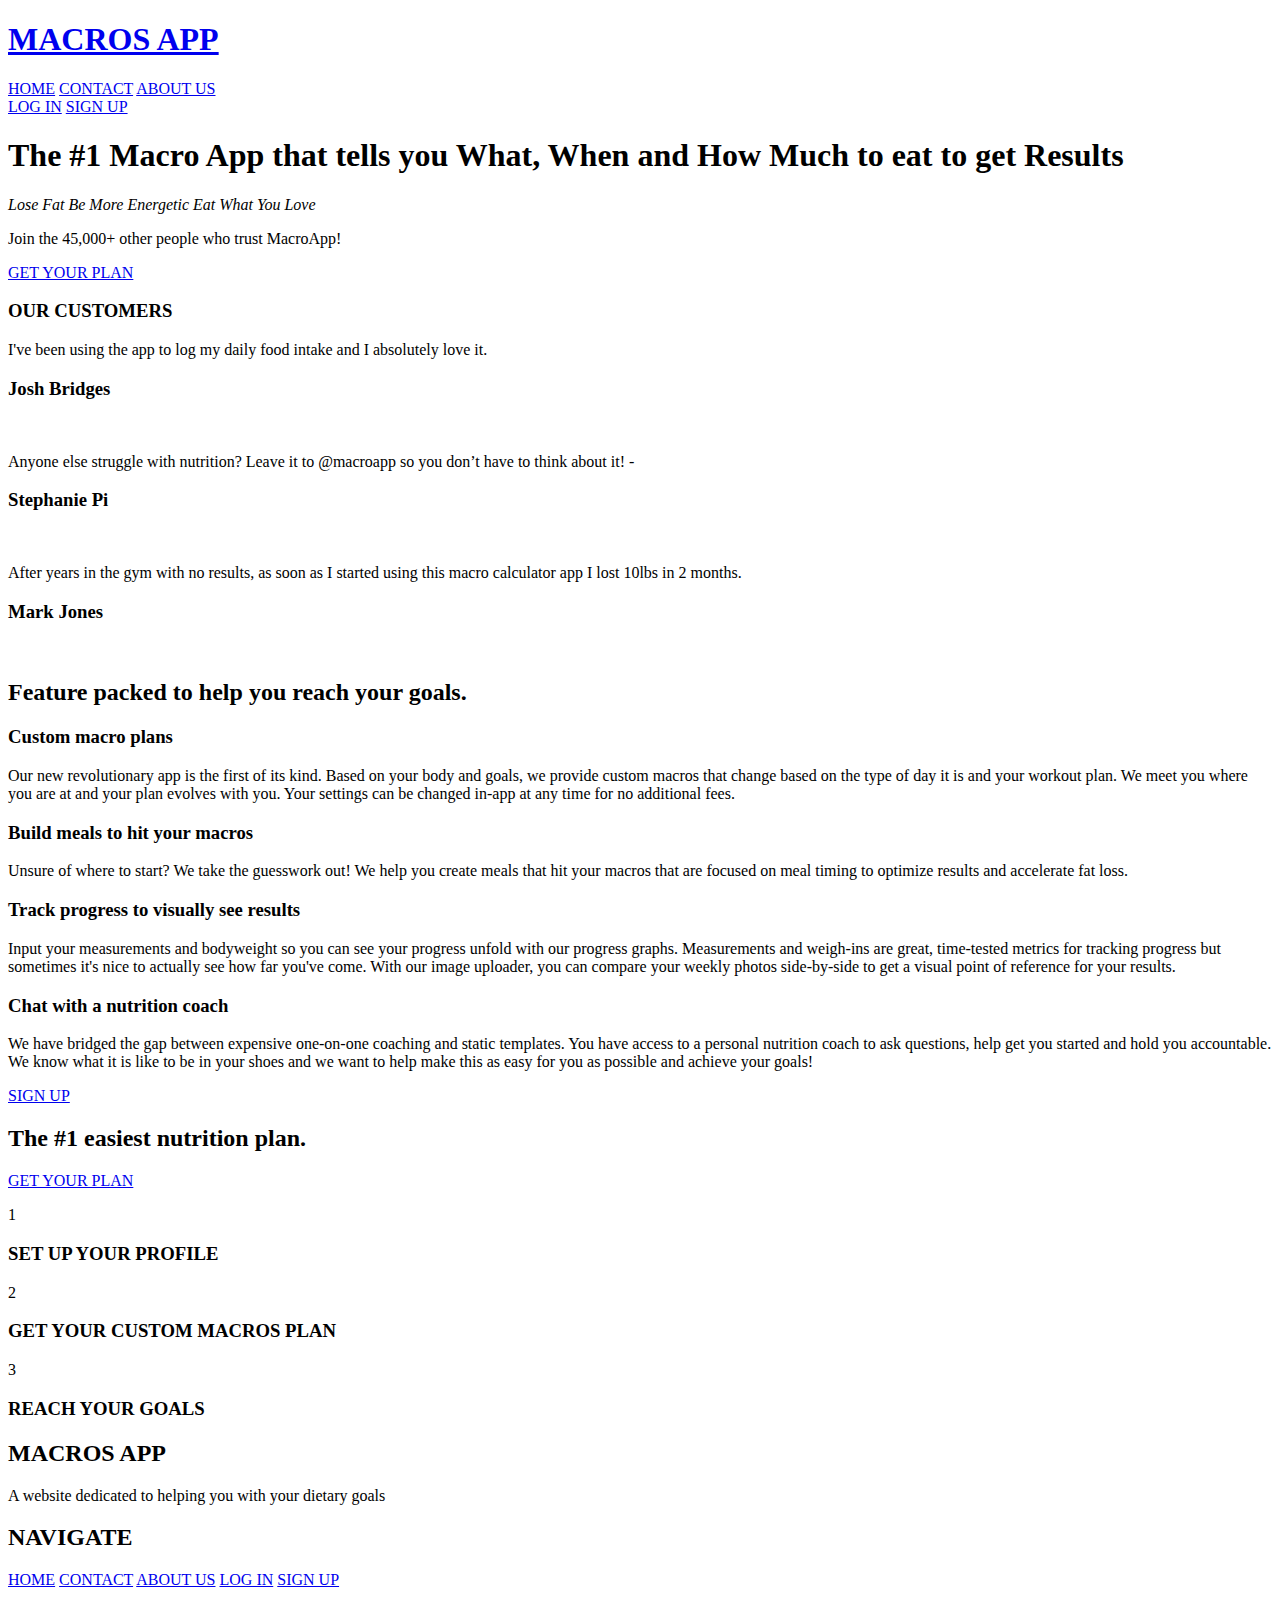
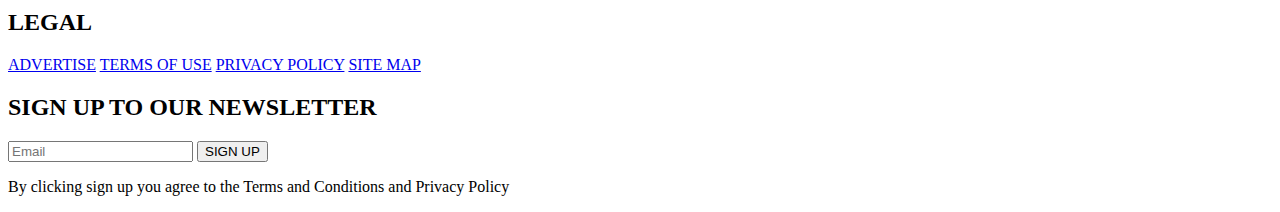
==== index.html @ be7f7d44 "Fixed some things" ====
<!DOCTYPE html>
<html lang="en">
<head>
  <meta charset="UTF-8">
  <meta name="viewport" content="width=device-width, initial-scale=1.0">
  <meta http-equiv="X-UA-Compatible" content="ie=edge">
  <script src="https://kit.fontawesome.com/41c5a5f4d3.js" crossorigin="anonymous"></script>
  <link rel="stylesheet" href="/css/index.css">
  <title>Document</title>
</head>
<body>
<header>



    <!--------------------- NAV -------------------->
    <a class="logo" href="index.html"><h1></i>MACROS APP</h1></a>
    <nav class="nav1">
        <a href="index.html">HOME</a>
        <a href="contact.html">CONTACT</a>
        <a href="about.html">ABOUT US</a>
    </nav>
    <nav class="nav2">
        <a href="https://youthful-ardinghelli-be4d90.netlify.com/login">LOG IN</a>
        <a class="btn" href="https://youthful-ardinghelli-be4d90.netlify.com/register">SIGN UP</a>
    </nav>
</header>


<!--------------------- HEADING -------------------->
<section class="heading">
    <h1>The #1 Macro App that tells you What, When and How Much to eat to get Results</h1>
    <div class="heading-icons">
      <i class="fas fa-check">Lose Fat</i>
      <i class="fas fa-check">Be More Energetic</i>
      <i class="fas fa-check">Eat What You Love</i>
    </div>
    <p>Join the 45,000+ other people who trust MacroApp!</p>
    <a href="https://youthful-ardinghelli-be4d90.netlify.com/register" class="btn">GET YOUR PLAN</a>
</section>



<!--------------------- MAIN CONTENT -------------------->

<div class="container">
<h3>OUR CUSTOMERS</h3>
<section class="cardz">
  <div class="callingcard callin1">
    <p>I've been using the app to log my daily food intake and I absolutely love it.</p>
    <h3>Josh Bridges</h3>
    <img src="/img/josh.png" alt="">
  </div>
  <div class="callingcard caliln2">
    <p>Anyone else struggle with nutrition? Leave it to @macroapp so you don’t have to think about it! -</p>
    <h3>Stephanie Pi</h3>
    <img src="/img/stephanie.png" alt="">
  </div>
  <div class="callingcard calling3">
    <p>After years in the gym with no results, as soon as I started using this macro calculator app I lost 10lbs in 2 months.</p>
    <h3>Mark Jones</h3>
    <img src="/img/mark.png" alt="">
  </div>
</section>



<section class="littlecontainerwhite featurescontainer">
    <h2>Feature packed to help you reach your goals.</h2>
    <div class="insidecontainer">

    <div class="features">
        <i class="fas fa-tasks"></i>
        <h3>Custom macro plans</h3>
        <p>Our new revolutionary app is the first of its kind. Based on your body and goals, we provide custom macros that change based on the type of day it is and your workout plan. We meet you where you are at and your plan evolves with you. Your settings can be changed in-app at any time for no additional fees.</p>
    </div>


    <div class="features">
        <i class="fab fa-phoenix-framework"></i>
        <h3>Build meals to hit your macros</h3>
        <p>Unsure of where to start? We take the guesswork out! We help you create meals that hit your macros that are focused on meal timing to optimize results and accelerate fat loss.</p>
    </div>




    <div class="features">
        <i class="fas fa-spinner"></i>
        <h3>Track progress to visually see results</h3>
        <p>Input your measurements and bodyweight so you can see your progress unfold with our progress graphs. Measurements and weigh-ins are great, time-tested metrics for tracking progress but sometimes it's nice to actually see how far you've come. With our image uploader, you can compare your weekly photos side-by-side to get a visual point of reference for your results.</p>
    </div>



    <div class="features">
      <i class="fas fa-comments"></i>
      <h3>Chat with a nutrition coach</h3>
      <p>We have bridged the gap between expensive one-on-one coaching and static templates. You have access to a personal nutrition coach to ask questions, help get you started and hold you accountable. We know what it is like to be in your shoes and we want to help make this as easy for you as possible and achieve your goals!</p>
    </div>
  </div>
  <a href="https://youthful-ardinghelli-be4d90.netlify.com/register" class="btn">SIGN UP</a>
</section>


<section class="littlecontainerpurple steps">
  <div class="stepscontainer">
    <div class="one">
      <h2>The #1 easiest nutrition plan.</h2>
      <a href="https://youthful-ardinghelli-be4d90.netlify.com/register" class="btn">GET YOUR PLAN</a>
    </div>
    <div class="two">
      <div class="firststep stepp">
        <div class="circle"><p>1</p></div>
        <h3>SET UP YOUR PROFILE</h3>
      </div>
      <div class="secondstep stepp">
        <div class="circle"><p>2</p></div>
        <h3>GET YOUR CUSTOM MACROS PLAN</h3>
      </div>
      <div class="thirdstep stepp">
        <div class="circle"><p>3</p></div>
        <h3>REACH YOUR GOALS</h3>
      </div>
    </div>
  </div> 
</section>

</div>





 <!----------------------------  FOOTER       ------------------->
 <footer>
  <div class="footerabout">
      <h2>MACROS APP</h2>
      <p>A website dedicated to helping you with your dietary goals</p>
      <div class="abouticons">
          <a href="#"><i class="fab fa-facebook-square"></i></a>
          <a href="#"><i class="fab fa-twitter-square"></i></a>
          <a href="#"><i class="fab fa-github-square"></i></a>
      </div>
  </div>



  <div class="footernav">
      <h2>NAVIGATE</h2>
     <a href="index.html">HOME</a>
      <a href="contact.html">CONTACT</a>
      <a href="about.html">ABOUT US</a>
      <a href="https://youthful-ardinghelli-be4d90.netlify.com/">LOG IN</a>
      <a href="https://youthful-ardinghelli-be4d90.netlify.com/">SIGN UP</a>
  </div>



  <div class="footerlegal">
      <h2>LEGAL</h2>
      <a href="#">ADVERTISE</a>
      <a href="#">TERMS OF USE</a>
      <a href="#">PRIVACY POLICY</a>
      <a href="#">SITE MAP</a>
  </div>


  <div class="footersignup">
      <h2>SIGN UP TO OUR NEWSLETTER</h2>
      <form action="email">
          <input type="email" placeholder="Email">
          <button class="btn">SIGN UP</button>
      </form>
      <p>By clicking sign up you agree to the Terms and Conditions and Privacy Policy</p>

  </div>






</footer>



</body>
</html>
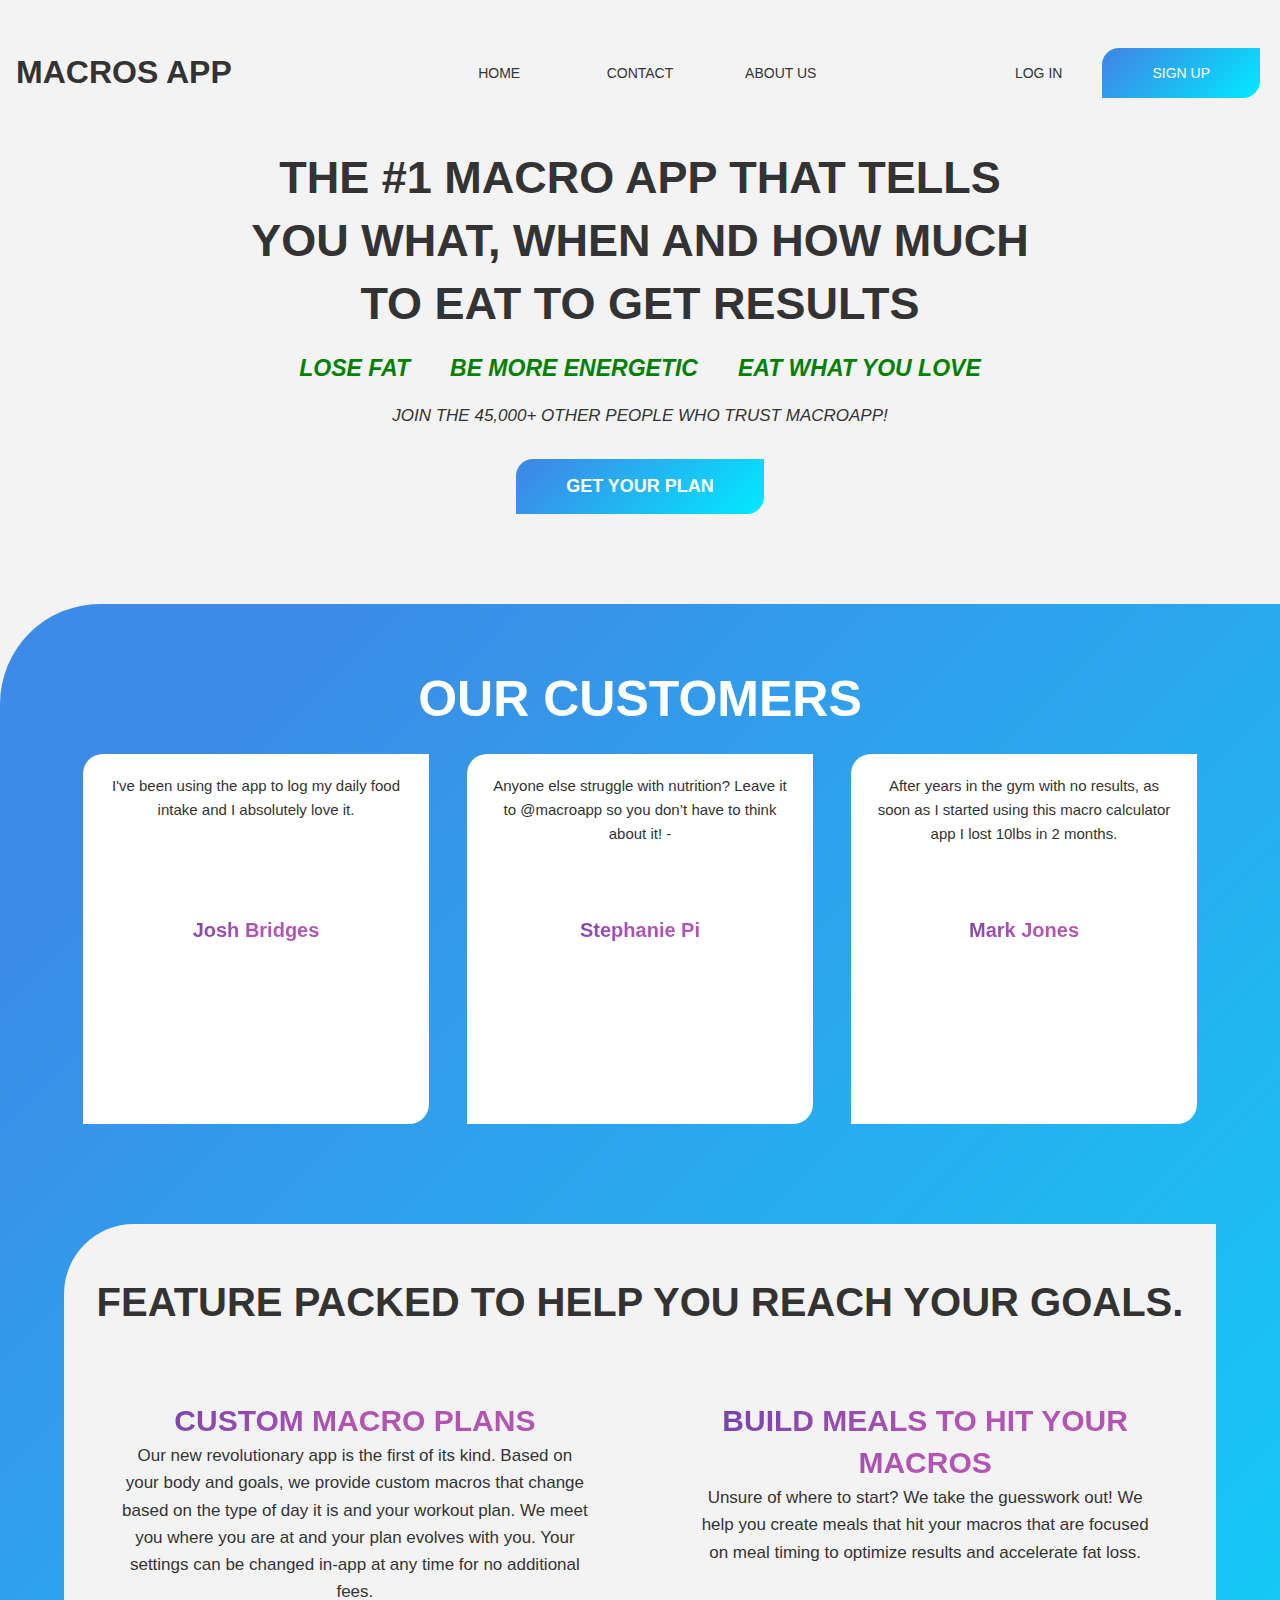
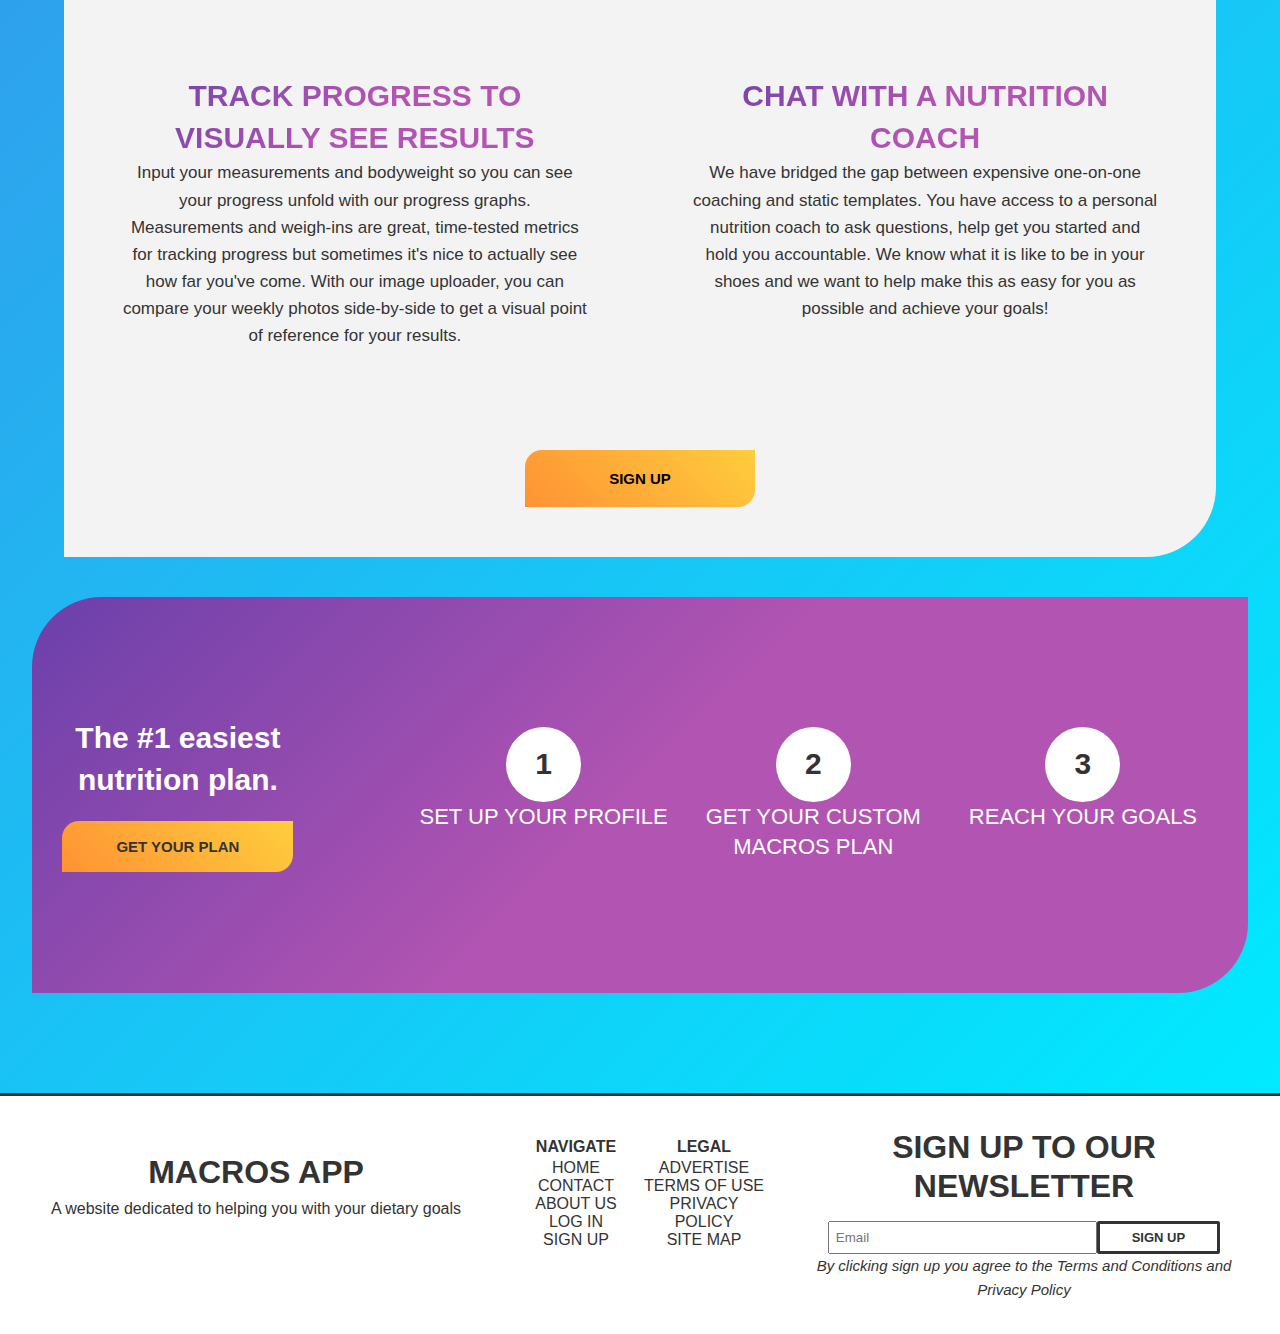
==== commit 53172952: "Removed card from team member who did not want to be in the about me page and unlinked the login/sig" ====
--- a/index.html
+++ b/index.html
@@ -1,34 +1,35 @@
 <!DOCTYPE html>
 <html lang="en">
+
 <head>
   <meta charset="UTF-8">
   <meta name="viewport" content="width=device-width, initial-scale=1.0">
   <meta http-equiv="X-UA-Compatible" content="ie=edge">
   <script src="https://kit.fontawesome.com/41c5a5f4d3.js" crossorigin="anonymous"></script>
-  <link rel="stylesheet" href="/css/index.css">
+  <link rel="stylesheet" href="./css/index.css">
   <title>Document</title>
 </head>
+
 <body>
-<header>
-
-
-
-    <!--------------------- NAV -------------------->
-    <a class="logo" href="index.html"><h1></i>MACROS APP</h1></a>
+  <header>
+
+
+    <a class="logo" href="index.html">
+      <h1></i>MACROS APP</h1>
+    </a>
     <nav class="nav1">
-        <a href="index.html">HOME</a>
-        <a href="contact.html">CONTACT</a>
-        <a href="about.html">ABOUT US</a>
+      <a href="index.html">HOME</a>
+      <a href="contact.html">CONTACT</a>
+      <a href="about.html">ABOUT US</a>
     </nav>
     <nav class="nav2">
-        <a href="https://youthful-ardinghelli-be4d90.netlify.com/login">LOG IN</a>
-        <a class="btn" href="https://youthful-ardinghelli-be4d90.netlify.com/register">SIGN UP</a>
+      <a href="#">LOG IN</a>
+      <a class="btn" href="#">SIGN UP</a>
     </nav>
-</header>
-
-
-<!--------------------- HEADING -------------------->
-<section class="heading">
+  </header>
+
+
+  <section class="heading">
     <h1>The #1 Macro App that tells you What, When and How Much to eat to get Results</h1>
     <div class="heading-icons">
       <i class="fas fa-check">Lose Fat</i>
@@ -37,153 +38,169 @@
     </div>
     <p>Join the 45,000+ other people who trust MacroApp!</p>
     <a href="https://youthful-ardinghelli-be4d90.netlify.com/register" class="btn">GET YOUR PLAN</a>
-</section>
-
-
-
-<!--------------------- MAIN CONTENT -------------------->
-
-<div class="container">
-<h3>OUR CUSTOMERS</h3>
-<section class="cardz">
-  <div class="callingcard callin1">
-    <p>I've been using the app to log my daily food intake and I absolutely love it.</p>
-    <h3>Josh Bridges</h3>
-    <img src="/img/josh.png" alt="">
+  </section>
+
+
+
+
+  <div class="container">
+    <h3>OUR CUSTOMERS</h3>
+    <section class="cardz">
+      <div class="callingcard callin1">
+        <p>I've been using the app to log my daily food intake and I absolutely love it.</p>
+        <h3>Josh Bridges</h3>
+        <img src="./img/josh.png" alt="">
+      </div>
+      <div class="callingcard caliln2">
+        <p>Anyone else struggle with nutrition? Leave it to @macroapp so you don’t have to think about it! -</p>
+        <h3>Stephanie Pi</h3>
+        <img src="./img/stephanie.png" alt="">
+      </div>
+      <div class="callingcard calling3">
+        <p>After years in the gym with no results, as soon as I started using this macro calculator app I lost 10lbs in
+          2 months.</p>
+        <h3>Mark Jones</h3>
+        <img src="./img/mark.png" alt="">
+      </div>
+    </section>
+
+
+
+    <section class="littlecontainerwhite featurescontainer">
+      <h2>Feature packed to help you reach your goals.</h2>
+      <div class="insidecontainer">
+
+        <div class="features">
+          <i class="fas fa-tasks"></i>
+          <h3>Custom macro plans</h3>
+          <p>Our new revolutionary app is the first of its kind. Based on your body and goals, we provide custom macros
+            that change based on the type of day it is and your workout plan. We meet you where you are at and your plan
+            evolves with you. Your settings can be changed in-app at any time for no additional fees.</p>
+        </div>
+
+
+        <div class="features">
+          <i class="fab fa-phoenix-framework"></i>
+          <h3>Build meals to hit your macros</h3>
+          <p>Unsure of where to start? We take the guesswork out! We help you create meals that hit your macros that are
+            focused on meal timing to optimize results and accelerate fat loss.</p>
+        </div>
+
+
+
+
+        <div class="features">
+          <i class="fas fa-spinner"></i>
+          <h3>Track progress to visually see results</h3>
+          <p>Input your measurements and bodyweight so you can see your progress unfold with our progress graphs.
+            Measurements and weigh-ins are great, time-tested metrics for tracking progress but sometimes it's nice to
+            actually see how far you've come. With our image uploader, you can compare your weekly photos side-by-side
+            to get a visual point of reference for your results.</p>
+        </div>
+
+
+
+        <div class="features">
+          <i class="fas fa-comments"></i>
+          <h3>Chat with a nutrition coach</h3>
+          <p>We have bridged the gap between expensive one-on-one coaching and static templates. You have access to a
+            personal nutrition coach to ask questions, help get you started and hold you accountable. We know what it is
+            like to be in your shoes and we want to help make this as easy for you as possible and achieve your goals!
+          </p>
+        </div>
+      </div>
+      <a href="https://youthful-ardinghelli-be4d90.netlify.com/register" class="btn">SIGN UP</a>
+    </section>
+
+
+    <section class="littlecontainerpurple steps">
+      <div class="stepscontainer">
+        <div class="one">
+          <h2>The #1 easiest nutrition plan.</h2>
+          <a href="https://youthful-ardinghelli-be4d90.netlify.com/register" class="btn">GET YOUR PLAN</a>
+        </div>
+        <div class="two">
+          <div class="firststep stepp">
+            <div class="circle">
+              <p>1</p>
+            </div>
+            <h3>SET UP YOUR PROFILE</h3>
+          </div>
+          <div class="secondstep stepp">
+            <div class="circle">
+              <p>2</p>
+            </div>
+            <h3>GET YOUR CUSTOM MACROS PLAN</h3>
+          </div>
+          <div class="thirdstep stepp">
+            <div class="circle">
+              <p>3</p>
+            </div>
+            <h3>REACH YOUR GOALS</h3>
+          </div>
+        </div>
+      </div>
+    </section>
+
   </div>
-  <div class="callingcard caliln2">
-    <p>Anyone else struggle with nutrition? Leave it to @macroapp so you don’t have to think about it! -</p>
-    <h3>Stephanie Pi</h3>
-    <img src="/img/stephanie.png" alt="">
-  </div>
-  <div class="callingcard calling3">
-    <p>After years in the gym with no results, as soon as I started using this macro calculator app I lost 10lbs in 2 months.</p>
-    <h3>Mark Jones</h3>
-    <img src="/img/mark.png" alt="">
-  </div>
-</section>
-
-
-
-<section class="littlecontainerwhite featurescontainer">
-    <h2>Feature packed to help you reach your goals.</h2>
-    <div class="insidecontainer">
-
-    <div class="features">
-        <i class="fas fa-tasks"></i>
-        <h3>Custom macro plans</h3>
-        <p>Our new revolutionary app is the first of its kind. Based on your body and goals, we provide custom macros that change based on the type of day it is and your workout plan. We meet you where you are at and your plan evolves with you. Your settings can be changed in-app at any time for no additional fees.</p>
-    </div>
-
-
-    <div class="features">
-        <i class="fab fa-phoenix-framework"></i>
-        <h3>Build meals to hit your macros</h3>
-        <p>Unsure of where to start? We take the guesswork out! We help you create meals that hit your macros that are focused on meal timing to optimize results and accelerate fat loss.</p>
-    </div>
-
-
-
-
-    <div class="features">
-        <i class="fas fa-spinner"></i>
-        <h3>Track progress to visually see results</h3>
-        <p>Input your measurements and bodyweight so you can see your progress unfold with our progress graphs. Measurements and weigh-ins are great, time-tested metrics for tracking progress but sometimes it's nice to actually see how far you've come. With our image uploader, you can compare your weekly photos side-by-side to get a visual point of reference for your results.</p>
-    </div>
-
-
-
-    <div class="features">
-      <i class="fas fa-comments"></i>
-      <h3>Chat with a nutrition coach</h3>
-      <p>We have bridged the gap between expensive one-on-one coaching and static templates. You have access to a personal nutrition coach to ask questions, help get you started and hold you accountable. We know what it is like to be in your shoes and we want to help make this as easy for you as possible and achieve your goals!</p>
-    </div>
-  </div>
-  <a href="https://youthful-ardinghelli-be4d90.netlify.com/register" class="btn">SIGN UP</a>
-</section>
-
-
-<section class="littlecontainerpurple steps">
-  <div class="stepscontainer">
-    <div class="one">
-      <h2>The #1 easiest nutrition plan.</h2>
-      <a href="https://youthful-ardinghelli-be4d90.netlify.com/register" class="btn">GET YOUR PLAN</a>
-    </div>
-    <div class="two">
-      <div class="firststep stepp">
-        <div class="circle"><p>1</p></div>
-        <h3>SET UP YOUR PROFILE</h3>
-      </div>
-      <div class="secondstep stepp">
-        <div class="circle"><p>2</p></div>
-        <h3>GET YOUR CUSTOM MACROS PLAN</h3>
-      </div>
-      <div class="thirdstep stepp">
-        <div class="circle"><p>3</p></div>
-        <h3>REACH YOUR GOALS</h3>
-      </div>
-    </div>
-  </div> 
-</section>
-
-</div>
-
-
-
-
-
- <!----------------------------  FOOTER       ------------------->
- <footer>
-  <div class="footerabout">
+
+
+
+
+
+  <!----------------------------  FOOTER       ------------------->
+  <footer>
+    <div class="footerabout">
       <h2>MACROS APP</h2>
       <p>A website dedicated to helping you with your dietary goals</p>
       <div class="abouticons">
-          <a href="#"><i class="fab fa-facebook-square"></i></a>
-          <a href="#"><i class="fab fa-twitter-square"></i></a>
-          <a href="#"><i class="fab fa-github-square"></i></a>
-      </div>
-  </div>
-
-
-
-  <div class="footernav">
+        <a href="#"><i class="fab fa-facebook-square"></i></a>
+        <a href="#"><i class="fab fa-twitter-square"></i></a>
+        <a href="#"><i class="fab fa-github-square"></i></a>
+      </div>
+    </div>
+
+
+
+    <div class="footernav">
       <h2>NAVIGATE</h2>
-     <a href="index.html">HOME</a>
+      <a href="index.html">HOME</a>
       <a href="contact.html">CONTACT</a>
       <a href="about.html">ABOUT US</a>
       <a href="https://youthful-ardinghelli-be4d90.netlify.com/">LOG IN</a>
       <a href="https://youthful-ardinghelli-be4d90.netlify.com/">SIGN UP</a>
-  </div>
-
-
-
-  <div class="footerlegal">
+    </div>
+
+
+
+    <div class="footerlegal">
       <h2>LEGAL</h2>
       <a href="#">ADVERTISE</a>
       <a href="#">TERMS OF USE</a>
       <a href="#">PRIVACY POLICY</a>
       <a href="#">SITE MAP</a>
-  </div>
-
-
-  <div class="footersignup">
+    </div>
+
+
+    <div class="footersignup">
       <h2>SIGN UP TO OUR NEWSLETTER</h2>
       <form action="email">
-          <input type="email" placeholder="Email">
-          <button class="btn">SIGN UP</button>
+        <input type="email" placeholder="Email">
+        <button class="btnn">SIGN UP</button>
       </form>
       <p>By clicking sign up you agree to the Terms and Conditions and Privacy Policy</p>
 
-  </div>
-
-
-
-
-
-
-</footer>
+    </div>
+
+
+
+
+
+
+  </footer>
 
 
 
 </body>
+
 </html>--- a/css/index.css
+++ b/css/index.css
@@ -0,0 +1,805 @@
+.littlecontainerwhite {
+  background: #f3f3f3;
+  width: 80%;
+  margin: 4rem auto;
+  border-radius: 7rem 0 7rem 0;
+}
+@media (max-width: 800px) {
+  .littlecontainerwhite {
+    margin: 0;
+  }
+}
+.littlecontainerpurple {
+  background: linear-gradient(-45deg, #b254b2 50%, #6b40ab 100%) #b254b2;
+  width: 80%;
+  margin: 4rem auto;
+  border-radius: 7rem 0 7rem 0;
+}
+@media (max-width: 800px) {
+  .littlecontainerpurple {
+    margin: 0;
+  }
+}
+* {
+  margin: 0;
+  padding: 0;
+  box-sizing: border-box;
+}
+html {
+  font-size: 62.5%;
+}
+body {
+  font-family: 'Segoe UI', Tahoma, Geneva, Verdana, sans-serif;
+  background: #f3f3f3;
+  max-width: 100%;
+  max-height: 100%;
+}
+ul {
+  list-style: none;
+}
+a {
+  text-decoration: none;
+  color: #333;
+}
+h1,
+h2,
+h3,
+h4,
+h5,
+h6 {
+  line-height: 2.72rem;
+  font-family: 'Franklin Gothic Medium', 'Arial Narrow', Arial, sans-serif;
+}
+p {
+  line-height: 2.24rem;
+}
+header {
+  max-width: 1500px;
+  display: flex;
+  justify-content: space-between;
+  align-items: center;
+  font-size: 1.4rem;
+  font-weight: 500;
+  margin: 4.8rem auto;
+}
+@media (max-width: 1180px) {
+  header {
+    flex-wrap: wrap;
+  }
+}
+@media (max-width: 500px) {
+  header {
+    margin: 1.6rem 0;
+  }
+}
+header .logo {
+  display: flex;
+  width: 33%;
+  font-size: 1.6rem;
+  color: #333;
+  justify-content: flex-start;
+}
+@media (max-width: 1180px) {
+  header .logo {
+    width: 50%;
+    order: 1;
+    justify-content: center;
+  }
+}
+@media (max-width: 500px) {
+  header .logo {
+    width: 100%;
+  }
+}
+header .logo h1 {
+  margin-left: 1.6rem;
+}
+@media (max-width: 800px) {
+  header .logo h1 {
+    font-size: 3rem;
+  }
+}
+@media (max-width: 500px) {
+  header .logo h1 {
+    font-size: 4rem;
+  }
+}
+header .nav1 {
+  width: 33%;
+  display: flex;
+  justify-content: center;
+}
+@media (max-width: 1180px) {
+  header .nav1 {
+    width: 100%;
+    order: 3;
+    margin-top: 4.8rem;
+    text-align: center;
+    background: linear-gradient(135deg, #3C8CE7 10%, #00EAFF 100%);
+    padding: 1.6rem;
+  }
+}
+@media (max-width: 500px) {
+  header .nav1 {
+    margin: 1.6rem auto;
+  }
+}
+header .nav1 a {
+  width: 33%;
+  margin: 0 auto;
+  text-align: center;
+}
+@media (max-width: 1180px) {
+  header .nav1 a {
+    color: white;
+  }
+}
+header .nav2 {
+  width: 33%;
+  display: flex;
+  justify-content: flex-end;
+  align-items: center;
+}
+@media (max-width: 1180px) {
+  header .nav2 {
+    width: 50%;
+    order: 2;
+    justify-content: center;
+  }
+}
+@media (max-width: 500px) {
+  header .nav2 {
+    width: 100%;
+    margin-top: 1.6rem;
+  }
+}
+header .nav2 a {
+  margin: 0 2rem;
+}
+@media (max-width: 1180px) {
+  header .nav2 a {
+    margin: 0 1rem;
+  }
+}
+header .nav2 .btn {
+  padding: 1.7rem 5rem;
+  background: linear-gradient(135deg, #3C8CE7 10%, #00EAFF 100%);
+  border-radius: 1.7rem 0 1.7rem 0;
+  color: white;
+}
+header .nav2 .btn:hover {
+  background: linear-gradient(135deg, #3C8CE7 40%, #00EAFF 100%);
+}
+footer {
+  display: flex;
+  background: #fff;
+  align-items: space-around;
+  justify-content: space-around;
+  border-top: 3px #333 solid;
+}
+@media (max-width: 1180px) {
+  footer {
+    flex-wrap: wrap;
+    justify-content: center;
+    text-align: center;
+  }
+}
+footer .footerabout {
+  width: 40%;
+  padding: 3.2rem;
+  display: flex;
+  justify-content: center;
+  flex-direction: column;
+  text-align: center;
+}
+@media (max-width: 1180px) {
+  footer .footerabout {
+    width: 80%;
+  }
+}
+footer .footerabout h2 {
+  font-size: 3.2rem;
+  line-height: 1.5;
+  color: #333;
+}
+footer .footerabout p {
+  font-size: 1.6rem;
+  color: #333;
+}
+footer .footerabout .abouticons {
+  font-size: 4rem;
+  display: flex;
+  justify-content: center;
+  padding-top: 1.6rem;
+}
+@media (max-width: 1180px) {
+  footer .footerabout .abouticons {
+    justify-content: space-evenly;
+  }
+}
+footer .footerabout .abouticons i {
+  color: #333;
+  padding: 0 2rem;
+}
+@media (max-width: 1180px) {
+  footer .footerabout .abouticons i {
+    padding-right: 0;
+  }
+}
+footer .footernav {
+  display: flex;
+  flex-direction: column;
+  width: 10%;
+  text-align: center;
+  justify-content: flex-start;
+  padding-top: 4rem;
+}
+footer .footernav h2 {
+  font-size: 1.6rem;
+}
+@media (max-width: 1180px) {
+  footer .footernav {
+    width: 40%;
+  }
+}
+@media (max-width: 500px) {
+  footer .footernav {
+    width: 80%;
+  }
+}
+footer .footernav a {
+  font-size: 1.6rem;
+  color: #333;
+  font-weight: 500;
+}
+footer .footernav a:hover {
+  text-decoration: underline;
+}
+footer .footerlegal {
+  display: flex;
+  flex-direction: column;
+  width: 10%;
+  justify-content: flex-start;
+  padding-top: 4rem;
+  text-align: center;
+}
+footer .footerlegal h2 {
+  font-size: 1.6rem;
+}
+@media (max-width: 1180px) {
+  footer .footerlegal {
+    width: 40%;
+  }
+}
+@media (max-width: 500px) {
+  footer .footerlegal {
+    width: 100%;
+    margin-top: 2rem;
+  }
+}
+footer .footerlegal a {
+  font-size: 1.6rem;
+  color: #333;
+  font-weight: 500;
+  width: 100%;
+}
+footer .footerlegal a:hover {
+  text-decoration: underline;
+}
+footer .footersignup {
+  display: flex;
+  width: 40%;
+  flex-direction: column;
+  padding: 3.2rem;
+  align-items: center;
+  text-align: center;
+}
+@media (max-width: 1180px) {
+  footer .footersignup {
+    width: 80%;
+    align-items: center;
+  }
+}
+@media (max-width: 500px) {
+  footer .footersignup {
+    width: 100%;
+  }
+}
+footer .footersignup h2 {
+  font-size: 3.2rem;
+  line-height: 1.2;
+  color: #333;
+}
+footer .footersignup form {
+  width: 100%;
+  margin-top: 1.6rem;
+  display: flex;
+  justify-content: center;
+}
+@media (max-width: 1180px) {
+  footer .footersignup form {
+    justify-content: center;
+  }
+}
+footer .footersignup form input {
+  padding: 0.6rem;
+  width: 60%;
+}
+footer .footersignup form .btnn {
+  border-radius: 0.2rem;
+  padding: 0.6rem 3.2rem;
+  cursor: pointer;
+  overflow: hidden;
+  background-color: transparent;
+  background-repeat: no-repeat;
+  border: 3px #333 solid;
+  color: #333;
+  font-weight: 700;
+  font-size: 1.3rem;
+}
+footer .footersignup p {
+  font-style: italic;
+  font-size: 1.5rem;
+}
+body {
+  max-height: 100% !important;
+  max-width: 100% !important;
+}
+h2,
+h3,
+h4,
+h5,
+h6 {
+  font-size: 3rem;
+  line-height: 1.4;
+  color: #333;
+}
+p {
+  font-size: 1.7rem;
+  line-height: 1.6;
+  color: #333;
+}
+.heading {
+  display: flex;
+  flex-direction: column;
+  align-items: center;
+  max-width: 800px;
+  width: 90%;
+  margin: 0 auto;
+  text-align: center;
+  justify-content: space-evenly;
+  text-transform: uppercase;
+}
+@media (max-width: 500px) {
+  .heading {
+    height: 70vh;
+    justify-content: center;
+  }
+}
+.heading h1 {
+  font-size: 4.5rem;
+  line-height: 1.4;
+  color: #333;
+}
+@media (max-width: 800px) {
+  .heading h1 {
+    width: 95%;
+    font-size: 3.6rem;
+  }
+}
+@media (max-width: 500px) {
+  .heading h1 {
+    font-size: 3rem;
+  }
+}
+.heading .heading-icons {
+  display: flex;
+  font-size: 2.3rem;
+  font-weight: 800;
+}
+@media (max-width: 800px) {
+  .heading .heading-icons {
+    flex-direction: column;
+  }
+}
+.heading .heading-icons i {
+  padding: 2rem;
+  color: green;
+}
+@media (max-width: 500px) {
+  .heading .heading-icons i {
+    font-size: 2rem;
+  }
+}
+.heading .btn {
+  padding: 1.7rem 5rem;
+  background: linear-gradient(135deg, #3C8CE7 10%, #00EAFF 100%);
+  border-radius: 1.7rem 0 1.7rem 0;
+  color: white;
+  font-size: 1.8rem;
+  font-weight: 600;
+  margin: 3rem 0;
+}
+.heading .btn:hover {
+  background: linear-gradient(135deg, #3C8CE7 40%, #00EAFF 100%);
+}
+@media (max-width: 800px) {
+  .heading .btn {
+    font-size: 1.5rem;
+  }
+}
+@media (max-width: 500px) {
+  .heading .btn {
+    width: 95%;
+  }
+}
+.heading p {
+  font-style: italic;
+  font-weight: 500;
+}
+.container {
+  margin-top: 6rem;
+  background: linear-gradient(135deg, #3C8CE7 10%, #00EAFF 100%);
+  border-radius: 10rem 0 0 0;
+  padding: 6rem 0 6rem 0;
+}
+@media (max-width: 1180px) {
+  .container {
+    border-radius: 0;
+  }
+}
+@media (max-width: 800px) {
+  .container {
+    margin: 0;
+    padding: 0;
+  }
+}
+.container h3 {
+  font-size: 5rem;
+  text-align: center;
+  color: #fff;
+}
+@media (max-width: 800px) {
+  .container h3 {
+    padding-top: 3.5rem;
+  }
+}
+.cardz {
+  width: 80%;
+  display: flex;
+  margin: 0 auto;
+  margin-top: 2rem;
+  margin-bottom: 10rem;
+  justify-content: space-around;
+}
+@media (max-width: 1500px) {
+  .cardz {
+    width: 90%;
+  }
+}
+@media (max-width: 1180px) {
+  .cardz {
+    width: 100%;
+  }
+}
+@media (max-width: 800px) {
+  .cardz {
+    flex-wrap: wrap;
+  }
+}
+.cardz .callingcard {
+  display: flex;
+  flex-direction: column;
+  align-items: center;
+  text-align: center;
+  width: 20%;
+  padding: 2rem;
+  background: #fff;
+  border-radius: 2rem 0 2rem 0;
+}
+@media (max-width: 1500px) {
+  .cardz .callingcard {
+    width: 30%;
+  }
+}
+@media (max-width: 1180px) {
+  .cardz .callingcard {
+    width: 30%;
+  }
+}
+@media (max-width: 800px) {
+  .cardz .callingcard {
+    width: 60%;
+    border-radius: 4rem 0 4rem 0;
+    margin: 2rem 0;
+  }
+}
+@media (max-width: 500px) {
+  .cardz .callingcard {
+    width: 90%;
+  }
+}
+.cardz .callingcard h3 {
+  font-size: 2rem;
+  background: linear-gradient(-45deg, #b254b2 50%, #6b40ab 100%) #b254b2;
+  -webkit-background-clip: text;
+  -webkit-text-fill-color: transparent;
+  padding: 2rem 0;
+  height: 30%;
+}
+.cardz .callingcard p {
+  color: #333;
+  font-size: 1.5rem;
+  height: 60%;
+}
+.cardz .callingcard img {
+  max-width: 100%;
+  max-height: 100%;
+  border-radius: 50%;
+  height: 150px;
+  margin: 2rem 0;
+}
+.featurescontainer {
+  padding: 8rem 0;
+}
+@media (max-width: 1500px) {
+  .featurescontainer {
+    padding: 5rem 0;
+    width: 90%;
+  }
+}
+@media (max-width: 1180px) {
+  .featurescontainer {
+    width: 100%;
+  }
+}
+@media (max-width: 800px) {
+  .featurescontainer {
+    border-radius: 0;
+  }
+}
+.featurescontainer h2 {
+  font-size: 4rem;
+  text-align: center;
+  text-transform: uppercase;
+}
+@media (max-width: 800px) {
+  .featurescontainer h2 {
+    font-size: 3.5rem;
+    width: 80%;
+    margin: 0 auto;
+  }
+}
+.featurescontainer a {
+  display: flex;
+  justify-content: center;
+  width: 20rem;
+  margin: 0 auto;
+}
+.featurescontainer .btn {
+  width: 20%;
+  padding: 2rem 0;
+  background: linear-gradient(45deg, #ff9234 0%, #ffcd3c 100%) #ffcd3c;
+  text-align: center;
+  border-radius: 1.7rem 0 1.7rem 0;
+  color: black;
+  font-size: 1.5rem;
+  font-weight: 700;
+  margin-top: 10rem;
+}
+.featurescontainer .btn:hover {
+  background: linear-gradient(45deg, #ff9234 30%, #ffcd3c 100%) #ffcd3c;
+}
+@media (max-width: 1180px) {
+  .featurescontainer .btn {
+    width: 30%;
+    margin: 0 auto;
+    margin-top: 3rem;
+  }
+}
+@media (max-width: 800px) {
+  .featurescontainer .btn {
+    width: 70%;
+  }
+}
+@media (max-width: 500px) {
+  .featurescontainer .btn {
+    width: 95%;
+  }
+}
+.featurescontainer .insidecontainer {
+  width: 80%;
+  display: flex;
+  margin: 0 auto;
+  flex-wrap: wrap;
+  justify-content: space-between;
+  text-align: center;
+}
+@media (max-width: 1500px) {
+  .featurescontainer .insidecontainer {
+    width: 90%;
+  }
+}
+.featurescontainer .insidecontainer .features {
+  margin-top: 7rem;
+  width: 45%;
+}
+@media (max-width: 800px) {
+  .featurescontainer .insidecontainer .features {
+    width: 70%;
+    margin: 7rem auto;
+  }
+}
+@media (max-width: 500px) {
+  .featurescontainer .insidecontainer .features {
+    width: 95%;
+    margin: 4rem auto;
+  }
+}
+.featurescontainer .insidecontainer .features h3 {
+  background: linear-gradient(-45deg, #b254b2 50%, #6b40ab 100%) #b254b2;
+  -webkit-background-clip: text;
+  -webkit-text-fill-color: transparent;
+  font-size: 4rem;
+  text-transform: uppercase;
+}
+@media (max-width: 1500px) {
+  .featurescontainer .insidecontainer .features h3 {
+    font-size: 3rem;
+  }
+}
+.featurescontainer .insidecontainer .features i {
+  font-size: 8rem;
+  background: linear-gradient(-45deg, #b254b2 50%, #6b40ab 100%) #b254b2;
+  -webkit-background-clip: text;
+  -webkit-text-fill-color: transparent;
+}
+@media (max-width: 1500px) {
+  .featurescontainer .insidecontainer .features i {
+    font-size: 8rem;
+  }
+}
+.steps {
+  padding: 8rem 0;
+}
+@media (max-width: 1500px) {
+  .steps {
+    width: 95%;
+  }
+}
+@media (max-width: 1180px) {
+  .steps {
+    width: 100%;
+  }
+}
+@media (max-width: 800px) {
+  .steps {
+    border-radius: 0;
+  }
+}
+.steps .stepscontainer {
+  width: 80%;
+  margin: 0 auto;
+  display: flex;
+  justify-content: space-between;
+}
+@media (max-width: 1500px) {
+  .steps .stepscontainer {
+    width: 95%;
+  }
+}
+@media (max-width: 1180px) {
+  .steps .stepscontainer {
+    flex-direction: column;
+    align-items: center;
+  }
+}
+.steps .stepscontainer .one {
+  display: flex;
+  flex-direction: column;
+  justify-content: center;
+  width: 20%;
+}
+@media (max-width: 1500px) {
+  .steps .stepscontainer .one {
+    width: 20%;
+  }
+}
+@media (max-width: 1180px) {
+  .steps .stepscontainer .one {
+    width: 95%;
+    text-align: center;
+    order: 2;
+  }
+}
+.steps .stepscontainer .one h2 {
+  color: #fff;
+  font-size: 3rem;
+  text-align: center;
+}
+@media (max-width: 1180px) {
+  .steps .stepscontainer .one h2 {
+    font-size: 4rem;
+  }
+}
+.steps .stepscontainer .one .btn {
+  padding: 1.7rem 0;
+  background: linear-gradient(45deg, #ff9234 0%, #ffcd3c 100%) #ffcd3c;
+  text-align: center;
+  border-radius: 1.7rem 0 1.7rem 0;
+  color: #333;
+  font-size: 1.5rem;
+  font-weight: 700;
+  margin-top: 2rem;
+}
+.steps .stepscontainer .one .btn:hover {
+  background: linear-gradient(45deg, #ff9234 30%, #ffcd3c 100%) #ffcd3c;
+}
+@media (max-width: 1180px) {
+  .steps .stepscontainer .one .btn {
+    width: 70%;
+    margin: 0 auto;
+    margin-top: 3rem;
+  }
+}
+@media (max-width: 500px) {
+  .steps .stepscontainer .one .btn {
+    width: 95%;
+  }
+}
+.steps .stepscontainer .two {
+  display: flex;
+  width: 70%;
+  justify-content: space-between;
+  font-size: 3rem;
+  margin: 5rem 0;
+  height: 100%;
+}
+@media (max-width: 1180px) {
+  .steps .stepscontainer .two {
+    width: 100%;
+  }
+}
+@media (max-width: 800px) {
+  .steps .stepscontainer .two {
+    flex-direction: column;
+  }
+}
+.steps .stepscontainer .two .stepp {
+  width: 33.3%;
+  display: flex;
+  flex-direction: column;
+  align-items: center;
+  text-align: center;
+}
+@media (max-width: 800px) {
+  .steps .stepscontainer .two .stepp {
+    width: 100%;
+    margin-top: 5rem;
+  }
+  .steps .stepscontainer .two .stepp:first-child {
+    margin-top: 0;
+  }
+}
+.steps .stepscontainer .two .stepp h3 {
+  font-size: 2.2rem;
+  color: white;
+  font-weight: 400;
+}
+.steps .stepscontainer .two .stepp .circle {
+  border-radius: 50%;
+  width: 7.5rem;
+  height: 7.5rem;
+  display: flex;
+  justify-content: center;
+  align-items: center;
+  background: white;
+  color: black;
+  text-align: center;
+  font-weight: 600;
+}
+.steps .stepscontainer .two .stepp .circle p {
+  font-size: 3rem;
+  font-weight: 700;
+  text-transform: uppercase;
+}
